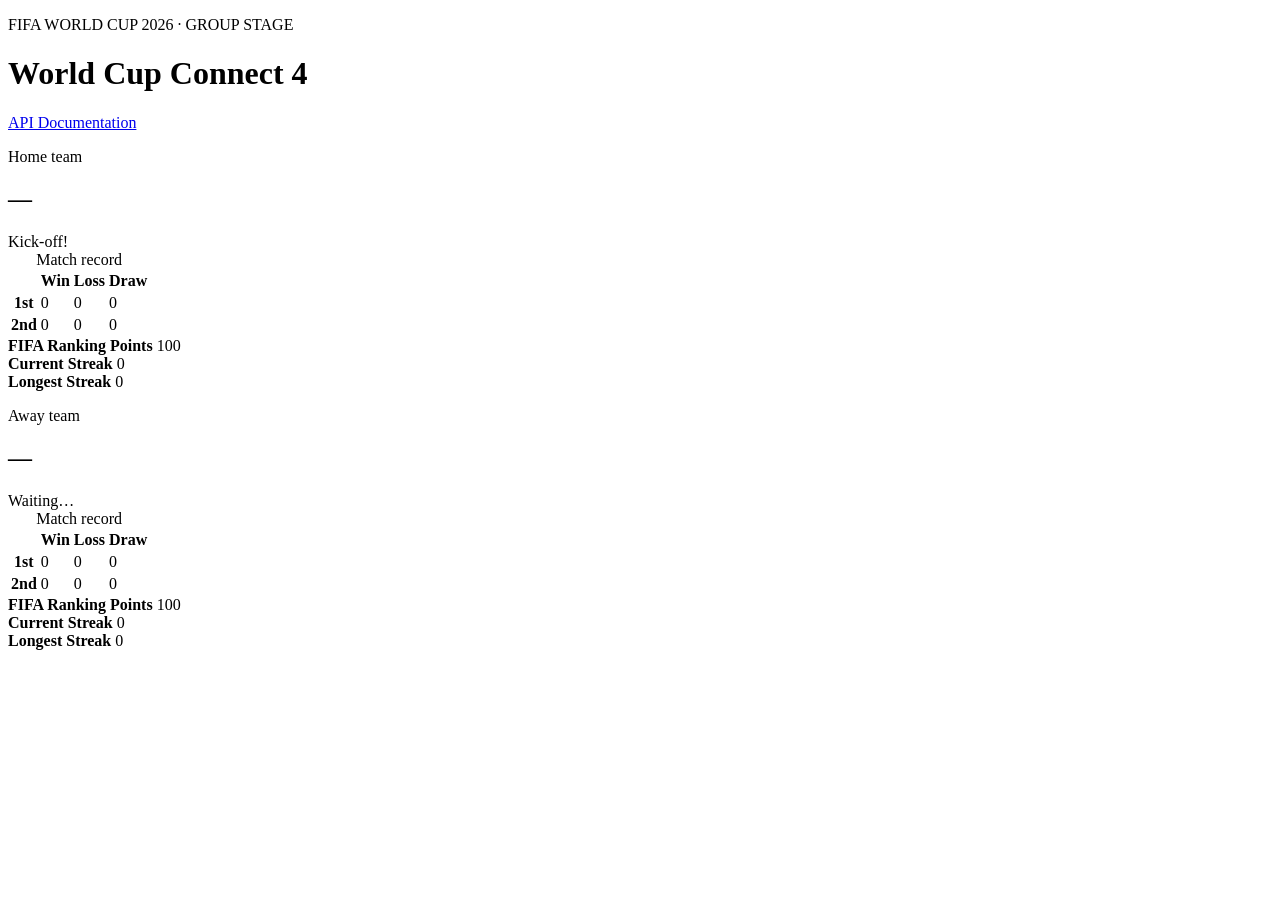
==== web-app/index.html @ f1e02eb7 "initial submission" ====
<!-- In HTML Comments are written like this -->
<!-- They can all be removed for your apps -->
<!doctype html> <!-- This first line tells browsers to expect modern standard html 5 -->
<html lang="en-gb"> <!-- This is indicates the page is written in British English, useful for accessibility -->
<meta charset="utf-8"> <!-- This indicates how the file is encoded. utf-8 is standard -->
<title>World Cup Connect 4</title> <!-- All pages need a title, this will be displayed in the browser's title bar -->
<link rel="stylesheet" href="default.css"> <!-- Import style sheet – default.css -->
<link rel="icon" href="./assets/favicon.png"> <!-- Import 'Favorites Icon' – favicon.png -->
<script type="module" src="main.js"></script> <!-- Load the main script. Must be type="module". Have only one of these -->


<link rel="preconnect" href="https://fonts.googleapis.com">
<link rel="preconnect" href="https://fonts.gstatic.com" crossorigin>
<link href="https://fonts.googleapis.com/css2?family=Anton&display=swap" rel="stylesheet">
<link rel="icon" href="data:image/svg+xml,<svg xmlns=%22http://www.w3.org/2000/svg%22 viewBox=%220 0 100 100%22><text y=%22.9em%22 font-size=%2290%22>⚽</text></svg>"> <!-- Import 'Football Icon' – favicon.png -->
<header> 
    <p id="eyebrow">FIFA WORLD CUP 2026 &middot; GROUP STAGE</p>
    <h1 id="title">World Cup Connect 4</h1>
    <a href="/docs/">API Documentation</a>
</header>
<main tabindex="-1">
    <div id="game_board" aria-label="Connect 4 pitch"></div>
</main>
<aside id="home_player" class="sidebar" aria-label="Home team info">
    <div class="player">
        <p class="team_label">Home team</p>
        <h2 id="home_team_name">—</h2>
        <div class="token_preview" id="home_token_preview"></div>
    </div>
    <div class="game_info">
        <div id="home_ready">Kick-off!</div>
    </div>
    <div class="stats">
        <table>
            <caption>Match record</caption>
            <tr>
                <th role="none"></th>
                <th scope="col">Win</th>
                <th scope="col">Loss</th>
                <th scope="col">Draw</th>
            </tr>
            <tr>
                <th scope="row">1st</th>
                <td id="home_p1_wins">0</td>
                <td id="home_p1_losses">0</td>
                <td id="home_p1_draws">0</td>
            </tr>
            <tr>
                <th scope="row">2nd</th>
                <td id="home_p2_wins">0</td>
                <td id="home_p2_losses">0</td>
                <td id="home_p2_draws">0</td>
            </tr>
        </table>
        <div><strong>FIFA Ranking Points</strong> <span id="home_elo">100</span></div>
        <div><strong>Current Streak</strong> <span id="home_current_streak">0</span></div>
        <div><strong>Longest Streak</strong> <span id="home_longest_streak">0</span></div>
    </div>
</aside>
<aside id="away_player" class="sidebar" aria-label="Away team info">
    <div class="player">
        <p class="team_label">Away team</p>
        <h2 id="away_team_name">—</h2>
        <div class="token_preview" id="away_token_preview"></div>
    </div>
    <div class="game_info">
        <div id="away_ready">Waiting&hellip;</div>
    </div>
    <div class="stats">
        <table>
            <caption>Match record</caption>
            <tr>
                <th role="none"></th>
                <th scope="col">Win</th>
                <th scope="col">Loss</th>
                <th scope="col">Draw</th>
            </tr>
            <tr>
                <th scope="row">1st</th>
                <td id="away_p1_wins">0</td>
                <td id="away_p1_losses">0</td>
                <td id="away_p1_draws">0</td>
            </tr>
            <tr>
                <th scope="row">2nd</th>
                <td id="away_p2_wins">0</td>
                <td id="away_p2_losses">0</td>
                <td id="away_p2_draws">0</td>
            </tr>
        </table>
        <div><strong>FIFA Ranking Points</strong> <span id="away_elo">100</span></div>
        <div><strong>Current Streak</strong> <span id="away_current_streak">0</span></div>
        <div><strong>Longest Streak</strong> <span id="away_longest_streak">0</span></div>
    </div>
</aside>
<dialog id="result_dialog" tabindex="0" aria-label="Full time result">
    <p id="result_eyebrow">FULL TIME</p>
    <h2 id="result_winner">Argentina win!</h2>
    <div id="result_message">Argentina advance to the next round.</div>
    <p id="result_hint">Click or press any key for the next match</p>
</dialog>
</html>
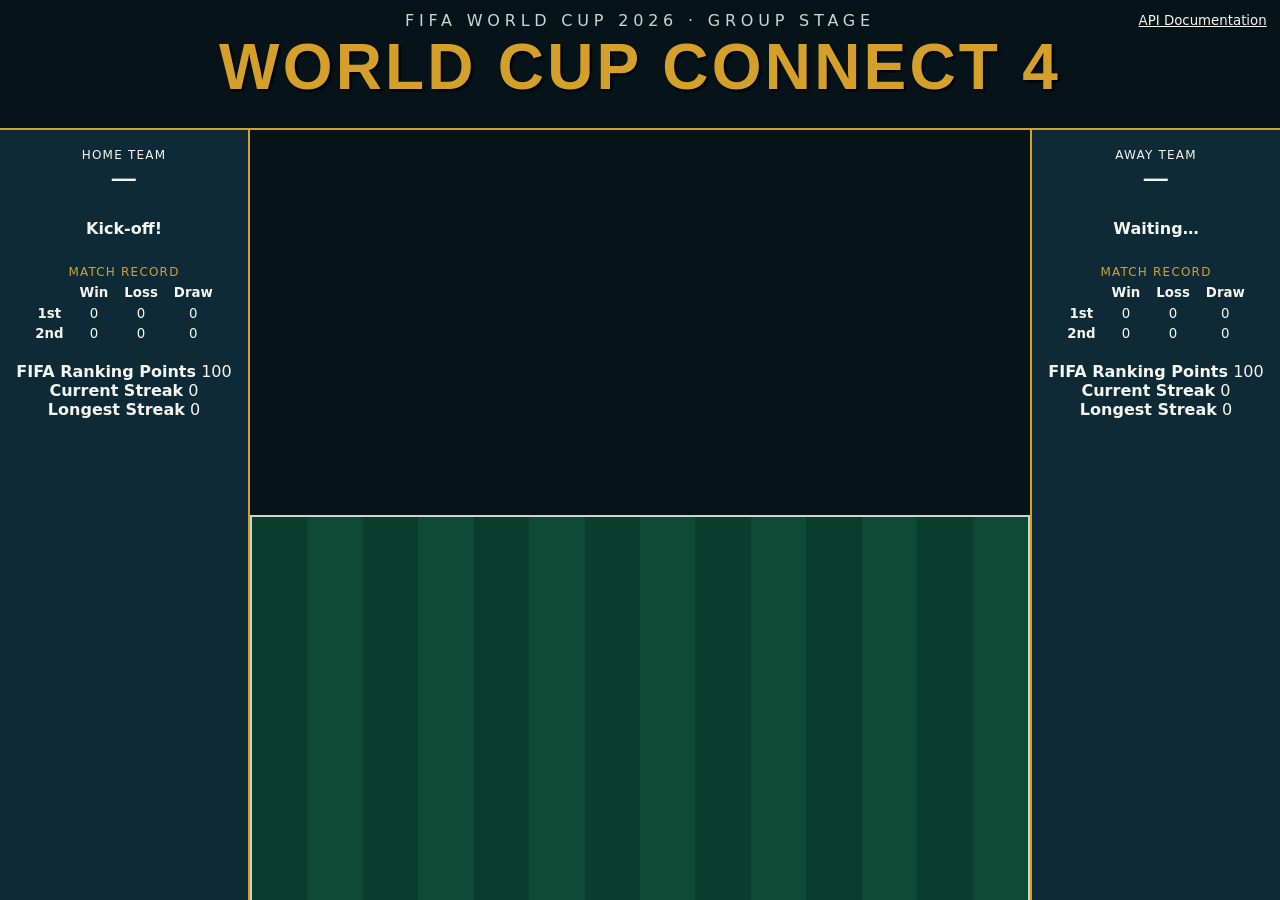
==== commit a01f830c: "index" ====
--- a/web-app/index.html
+++ b/web-app/index.html
@@ -1,19 +1,14 @@
-<!-- In HTML Comments are written like this -->
-<!-- They can all be removed for your apps -->
-<!doctype html> <!-- This first line tells browsers to expect modern standard html 5 -->
-<html lang="en-gb"> <!-- This is indicates the page is written in British English, useful for accessibility -->
-<meta charset="utf-8"> <!-- This indicates how the file is encoded. utf-8 is standard -->
-<title>World Cup Connect 4</title> <!-- All pages need a title, this will be displayed in the browser's title bar -->
-<link rel="stylesheet" href="default.css"> <!-- Import style sheet – default.css -->
-<link rel="icon" href="./assets/favicon.png"> <!-- Import 'Favorites Icon' – favicon.png -->
-<script type="module" src="main.js"></script> <!-- Load the main script. Must be type="module". Have only one of these -->
-
-
+<!doctype html>
+<html lang="en-gb">
+<meta charset="utf-8">
+<title>World Cup Connect 4</title>
 <link rel="preconnect" href="https://fonts.googleapis.com">
 <link rel="preconnect" href="https://fonts.gstatic.com" crossorigin>
 <link href="https://fonts.googleapis.com/css2?family=Anton&display=swap" rel="stylesheet">
-<link rel="icon" href="data:image/svg+xml,<svg xmlns=%22http://www.w3.org/2000/svg%22 viewBox=%220 0 100 100%22><text y=%22.9em%22 font-size=%2290%22>⚽</text></svg>"> <!-- Import 'Football Icon' – favicon.png -->
-<header> 
+<link rel="stylesheet" href="default.css">
+<link rel="icon" href="data:image/svg+xml,<svg xmlns=%22http://www.w3.org/2000/svg%22 viewBox=%220 0 100 100%22><text y=%22.9em%22 font-size=%2290%22>⚽</text></svg>">
+<script type="module" src="main.js"></script>
+<header>
     <p id="eyebrow">FIFA WORLD CUP 2026 &middot; GROUP STAGE</p>
     <h1 id="title">World Cup Connect 4</h1>
     <a href="/docs/">API Documentation</a>
--- a/web-app/default.css
+++ b/web-app/default.css
@@ -0,0 +1,318 @@
+:root
+{
+    --banner-height: 130px;
+    --banner-font-size: 48pt;
+    --eyebrow-font-size: 12pt;
+    --border-width: 2px;
+    --image-border-radius: 6px;
+    --sidebar-width: 250px;
+
+    --sky: #06141a;
+    --pitch: #0b3d2e;
+    --pitch-line: #cbd5cf;
+    --gold: #d4a02a;
+    --floodlight: #f5f5f0;
+
+    --banner-background: var(--sky);
+    --banner-colour: var(--gold);
+    --border-colour: var(--gold);
+    --result-background: #06141ae6;
+    --sidebar-background: #0e2a36;
+    --sidebar-colour: var(--floodlight);
+    --tile-background: var(--pitch);
+    --main-background: var(--sky);
+
+    font-family: "Fira Sans", system-ui, sans-serif;
+}
+
+/* "Anton" is loaded from Google Fonts in index.html <head> */
+
+*
+{
+    box-sizing: border-box;
+}
+
+body
+{
+    height: 100%;
+    margin: 0;
+    overflow: hidden;
+    position: absolute;
+    width: 100%;
+}
+
+#game_board
+{
+    aspect-ratio: 7 / 6;
+    background-image: repeating-linear-gradient(
+        90deg,
+        var(--pitch) 0,
+        var(--pitch) calc(100% / 14),
+        #0f4a37 calc(100% / 14),
+        #0f4a37 calc(100% / 7)
+    );
+    border: var(--border-width) solid var(--pitch-line);
+    line-height: 0;
+    margin-left: auto;
+    margin-right: auto;
+    max-height: 100%;
+    max-width: 100%;
+    position: relative;
+    top: 50%;
+}
+
+.column
+{
+    display: inline-block;
+    outline: transparent;
+    position: relative;
+    top: -50%;
+    width: calc(100% / 7);
+}
+
+#game_board:hover .column:focus .free
+{
+    filter: none;
+}
+
+#game_board:hover .column:hover .free,
+#game_board .column:focus .free
+{
+    filter: brightness(1.6) drop-shadow(0 0 10px var(--gold));
+}
+
+#game_board .slot
+{
+    align-items: center;
+    aspect-ratio: 1;
+    background: var(--pitch);
+    border: 1px solid var(--pitch-line);
+    border-radius: 50%;
+    display: flex;
+    font-size: 2.4rem;
+    justify-content: center;
+    line-height: 1;
+    pointer-events: none;
+    user-select: none;
+    width: 100%;
+}
+
+#game_board .slot.winning
+{
+    animation: net-ripple 0.6s ease-out 2;
+    background: #103;
+}
+
+@keyframes net-ripple
+{
+    0%
+    {
+        transform: scale(1);
+    }
+    50%
+    {
+        transform: scale(1.18);
+    }
+    100%
+    {
+        transform: scale(1);
+    }
+}
+
+@media (prefers-reduced-motion: reduce)
+{
+    #game_board .slot.winning
+    {
+        animation: none;
+        filter: contrast(1.5);
+    }
+}
+
+main
+{
+    background: var(--main-background);
+    height: calc(100% - var(--banner-height));
+    left: var(--sidebar-width);
+    overflow-y: hidden;
+    position: absolute;
+    top: var(--banner-height);
+    width: calc(100% - 2 * var(--sidebar-width));
+}
+
+header
+{
+    background: var(--banner-background);
+    border-bottom: var(--border-width) solid var(--border-colour);
+    height: var(--banner-height);
+    position: absolute;
+    text-align: center;
+    width: 100%;
+}
+
+#eyebrow
+{
+    color: var(--pitch-line);
+    font-size: var(--eyebrow-font-size);
+    letter-spacing: 0.3em;
+    margin: 0;
+    padding-top: 1.2ex;
+}
+
+#title
+{
+    color: var(--banner-colour);
+    filter: drop-shadow(2px 2px 1px black);
+    font-family: "Anton", sans-serif;
+    font-size: var(--banner-font-size);
+    letter-spacing: 0.05em;
+    margin: 0;
+    text-transform: uppercase;
+}
+
+header a
+{
+    color: var(--sidebar-colour);
+    font-size: 10pt;
+    position: absolute;
+    right: 1em;
+    top: 1em;
+}
+
+aside
+{
+    background: var(--sidebar-background);
+    color: var(--sidebar-colour);
+    height: calc(100% - var(--banner-height));
+    overflow-y: auto;
+    position: absolute;
+    text-align: center;
+    top: var(--banner-height);
+    width: var(--sidebar-width);
+}
+
+.sidebar h2
+{
+    margin-bottom: 0;
+}
+
+.sidebar .player
+{
+    margin-bottom: 3ex;
+    margin-top: 2ex;
+}
+
+.sidebar .game_info
+{
+    font-weight: bold;
+    margin-bottom: 3ex;
+}
+
+.sidebar .team_label
+{
+    font-size: 9pt;
+    letter-spacing: 0.1em;
+    margin: 0 0 0.3ex;
+    text-transform: uppercase;
+}
+
+.sidebar .player h2
+{
+    font-family: "Anton", sans-serif;
+    font-size: 18pt;
+    letter-spacing: 0.03em;
+    margin: 0;
+    text-transform: uppercase;
+}
+
+.token_preview
+{
+    font-size: 2.5rem;
+    margin-top: 0.5ex;
+}
+
+.sidebar .stats table
+{
+    border-collapse: collapse;
+    margin-bottom: 2ex;
+    margin-left: auto;
+    margin-right: auto;
+}
+
+.sidebar .stats caption
+{
+    color: var(--gold);
+    font-size: 9pt;
+    letter-spacing: 0.1em;
+    margin-bottom: 0.5ex;
+    text-transform: uppercase;
+}
+
+.sidebar .stats th,
+.sidebar .stats td
+{
+    font-size: 10pt;
+    padding: 0.2em 0.6em;
+}
+
+#home_player
+{
+    border-right: var(--border-width) solid var(--border-colour);
+    left: 0;
+}
+
+#away_player
+{
+    border-left: var(--border-width) solid var(--border-colour);
+    right: 0;
+}
+
+#result_dialog
+{
+    background: var(--result-background);
+    border: var(--border-width) solid var(--gold);
+    border-radius: var(--image-border-radius);
+    color: var(--sidebar-colour);
+    filter: drop-shadow(4px 4px 2px black);
+    left: 50%;
+    padding: 3ex 4ex;
+    position: fixed;
+    text-align: center;
+    top: 50%;
+    transform: translate(-50%, -50%);
+}
+
+#result_dialog::backdrop
+{
+    backdrop-filter: blur(2px);
+}
+
+#result_eyebrow
+{
+    color: var(--pitch-line);
+    font-size: 11pt;
+    letter-spacing: 0.3em;
+    margin: 0;
+}
+
+#result_dialog h2
+{
+    color: var(--banner-colour);
+    font-family: "Anton", sans-serif;
+    font-size: 36pt;
+    margin: 0.2ex 0;
+    text-transform: uppercase;
+}
+
+#result_message
+{
+    font-size: 14pt;
+    font-weight: bold;
+    line-height: 1.6;
+}
+
+#result_hint
+{
+    color: var(--pitch-line);
+    font-size: 9pt;
+    margin-top: 2ex;
+}
